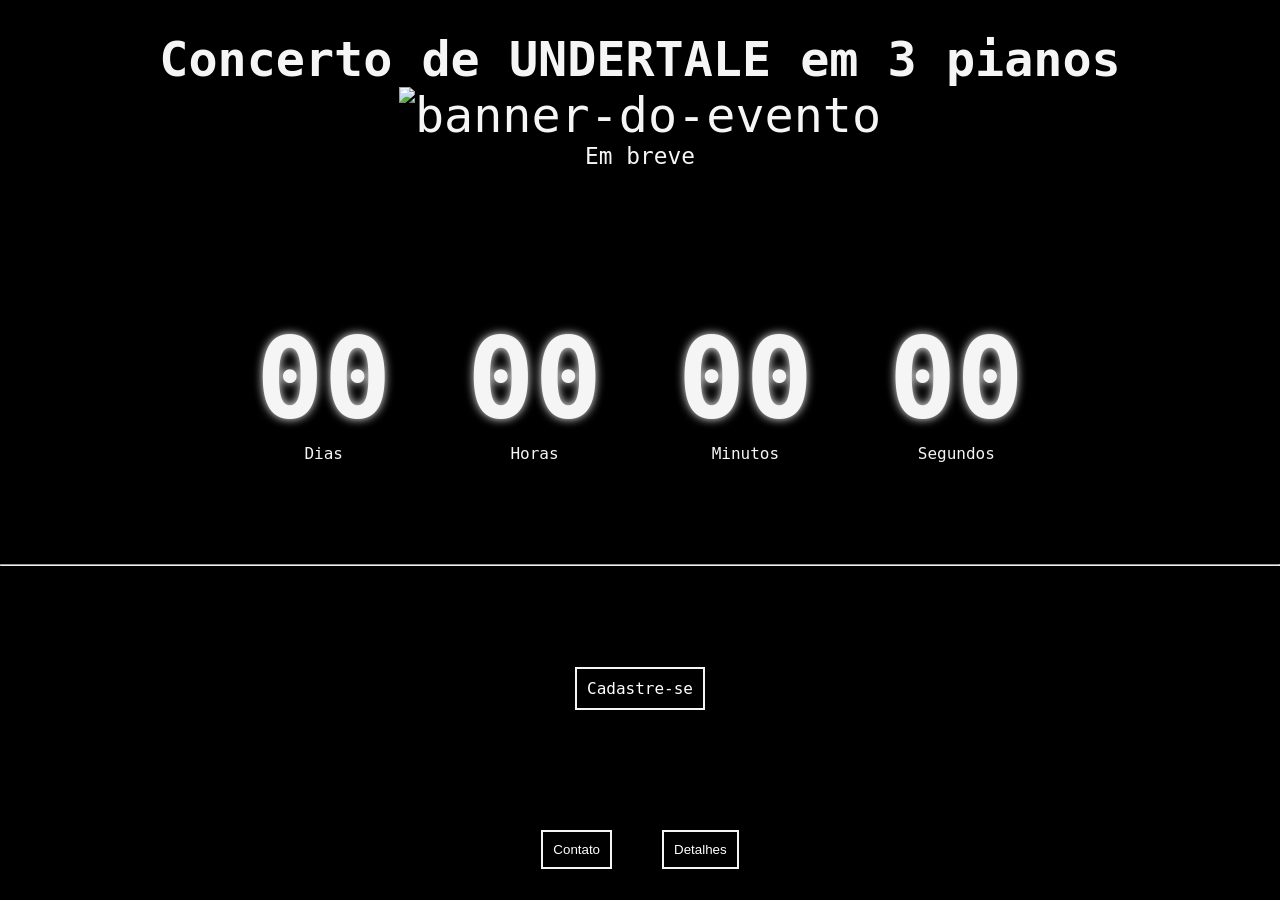
==== PROJETO_CONTADOR/index.html @ 2f6a962e "Projeto Contador Contador para o Concerto de UNDERTALE em Tóquio, Japão" ====
<!DOCTYPE html>
<html lang="pt-br">

<head>
    <meta charset="UTF-8">
    <meta name="viewport" content="width=device-width, initial-scale=1.0">
    <link rel="stylesheet" href="./css/style.css">
    <title>Concerto de UNDERTALE</title>
</head>

<body>
    <div class="container">
        <div class='title'>
            <h4>Concerto de UNDERTALE em 3 pianos</h4>
            <img class="banner" src="/img/Undertale.webp" alt="banner-do-evento">
            <p>Em breve</p>
            <br><br>
        </div>
        <div class="countdown">
            <div>
                <h1 id="dias">00</h1>
                <p>Dias</p>
            </div>
            <div>
                <h1 id="horas">00</h1>
                <p>Horas</p>
            </div>
            <div>
                <h1 id="minutos">00</h1>
                <p>Minutos</p>
            </div>
            <div>
                <h1 id="segundos">00</h1>
                <p>Segundos</p>
            </div>
        </div>
        <br> <br> <hr> <br> <br>
        <div class='button' id='btnCadastrar'>
            <p>Cadastre-se</p>
        </div>
        <br> <br> <br>
        <div class="botoes">
            <button class=button onclick="window.location.href='Contato.html'">Contato</button>
            <button class=button onclick="window.location.href='Detalhes.html'">Detalhes</button>
        </div>
        
    </div>

    <script src="./js/script.js"></script>
</body>

</html>
---- PROJETO_CONTADOR/css/style.css ----
* {
  margin: 0;
  padding: 0;
  box-sizing: border-box;
}
body {
  background-image: url("/img/undertale2.jpg");
  background-size: 100%;
  background-repeat: no-repeat;
  background-color: black;
  font-family: "Undertale", monospace;
  color: whitesmoke;
  /* user-select: none; */
}
header {
  background-color: black;
  color: whitesmoke;
  /* user-select: none; */
}
hr {
  width: 100vw;
}
.banner {
  width: 512px;
  height: 264px;
}
.form {
  width: 100px;
  height: auto;
  margin-left: 10px;
}
.title-c {
  display: flex;
  flex-direction: column;
  width: 100vw;
  height: 50vh;
  align-items: center;
  justify-content: space-evenly;
  text-align: center;
}
.container {
  display: flex;
  flex-direction: column;
  width: 100vw;
  height: 100vh;
  align-items: center;
  justify-content: space-evenly;
  text-align: center;

}
.container-c {
  display: flex;
  flex-direction: column;
  width: 100vw;
  height: 100vh;
}
h3 {
  font-size: 20px;
}
.title {
  font-size: calc(10px + 3vw);
}

.title p {
  font-size: calc(10px + 1vw);
}
.countdown {
  display: flex;
  width: 60vw;
  justify-content: space-between;
  flex-wrap: wrap;
}
.countdown h1 {
  font-size: calc(10px + 8vw);
  text-shadow: 0 0 10px whitesmoke;
}
.button {
  background-color: rgb(0, 0, 0);
  color: rgb(255, 255, 255);
  padding: 10px;
  cursor: pointer;
  border: solid 2px whitesmoke;
}

.button:hover {
  background-color: black;
  color: rgb(255, 230, 0);
  transform: scale(1.15);
}
.imagens {
  justify-content: space-evenly;
  align-items: center;
  display: flex;
}
.artista {
  width: calc(50px + 30vw);
  height: calc(50px + 30vw);
}
.telefone {
  height: 200px;
  width: 200px;
}
.botoes {
  display: flex;
  justify-content: center;
  align-items: center;
  gap: 50px;
}
.x {
  height: 50px;
  width: 50px;
}
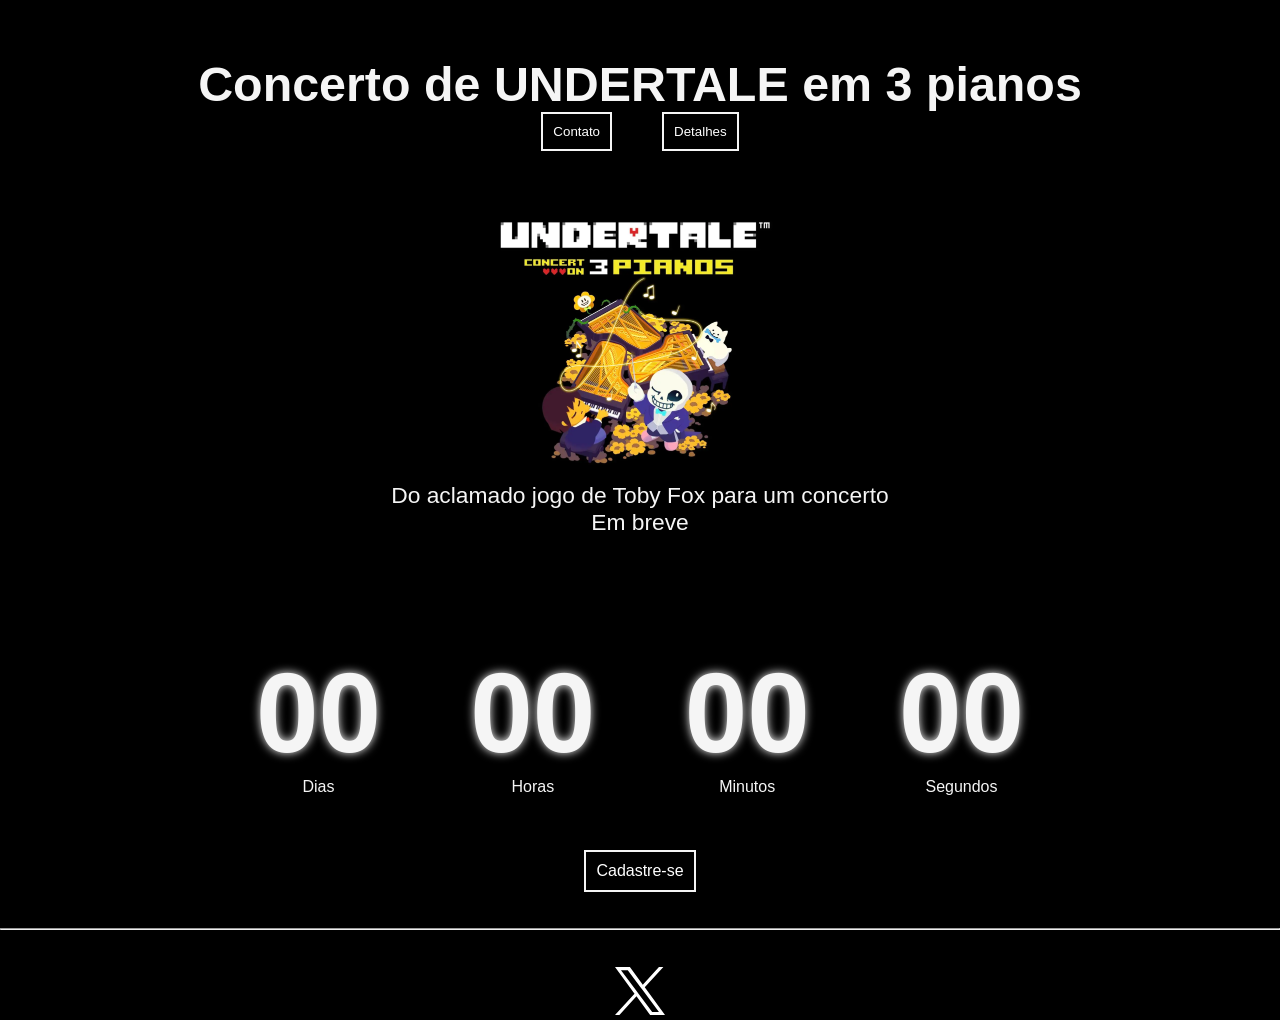
==== commit 37c1e47f: "Projeto Contador Projeto Contador" ====
--- a/PROJETO_CONTADOR/index.html
+++ b/PROJETO_CONTADOR/index.html
@@ -11,9 +11,18 @@
 <body>
     <div class="container">
         <div class='title'>
+            <br>
             <h4>Concerto de UNDERTALE em 3 pianos</h4>
-            <img class="banner" src="/img/Undertale.webp" alt="banner-do-evento">
-            <p>Em breve</p>
+            <div class="botoes">
+                <button class=button onclick="window.location.href='Contato.html'">Contato</button>
+                <button class=button onclick="window.location.href='Detalhes.html'">Detalhes</button>
+            </div>
+            <br>
+            <img class="banner" src="img/Undertale.webp" alt="banner-do-evento">
+            <p>Do aclamado jogo de Toby Fox para um concerto
+            </p>
+            <p>Em breve
+            </p>
             <br><br>
         </div>
         <div class="countdown">
@@ -34,16 +43,18 @@
                 <p>Segundos</p>
             </div>
         </div>
-        <br> <br> <hr> <br> <br>
+        <br> <br> <br>
         <div class='button' id='btnCadastrar'>
             <p>Cadastre-se</p>
         </div>
-        <br> <br> <br>
-        <div class="botoes">
-            <button class=button onclick="window.location.href='Contato.html'">Contato</button>
-            <button class=button onclick="window.location.href='Detalhes.html'">Detalhes</button>
+        <br> <br>
+        <hr>
+        <br> <br>
+         <div class="title-c">
+            <a href="https://x.com/undertale_sc24" class="botao"><img src="img/X.svg" alt="X" class="x"></a>
         </div>
-        
+
+
     </div>
 
     <script src="./js/script.js"></script>
--- a/PROJETO_CONTADOR/css/style.css
+++ b/PROJETO_CONTADOR/css/style.css
@@ -2,32 +2,34 @@
   margin: 0;
   padding: 0;
   box-sizing: border-box;
+}
+@font-face {
+  font-family: 'Determination';
+  src: url('/fonts/determination.woff2') format('woff2');
 }
 body {
   background-image: url("/img/undertale2.jpg");
   background-size: 100%;
   background-repeat: no-repeat;
   background-color: black;
-  font-family: "Undertale", monospace;
   color: whitesmoke;
-  /* user-select: none; */
-}
-header {
-  background-color: black;
-  color: whitesmoke;
+  font-family: 'Determination', sans-serif;
   /* user-select: none; */
 }
 hr {
   width: 100vw;
+}
+label {
+  display: block;
 }
 .banner {
   width: 512px;
   height: 264px;
 }
 .form {
-  width: 100px;
+  width: 200px;
   height: auto;
-  margin-left: 10px;
+  margin-left: 44vw;
 }
 .title-c {
   display: flex;
@@ -39,6 +41,7 @@
   text-align: center;
 }
 .container {
+  
   display: flex;
   flex-direction: column;
   width: 100vw;
@@ -55,16 +58,20 @@
   height: 100vh;
 }
 h3 {
+   font-family: 'Determination', sans-serif;
   font-size: 20px;
 }
 .title {
+   font-family: 'Determination', sans-serif;
   font-size: calc(10px + 3vw);
 }
 
 .title p {
+   font-family: 'Determination', sans-serif;
   font-size: calc(10px + 1vw);
 }
 .countdown {
+
   display: flex;
   width: 60vw;
   justify-content: space-between;
@@ -75,17 +82,18 @@
   text-shadow: 0 0 10px whitesmoke;
 }
 .button {
+   font-family: 'Determination', sans-serif;
   background-color: rgb(0, 0, 0);
   color: rgb(255, 255, 255);
   padding: 10px;
-  cursor: pointer;
   border: solid 2px whitesmoke;
 }
 
 .button:hover {
   background-color: black;
   color: rgb(255, 230, 0);
-  transform: scale(1.15);
+  border: solid 2px rgb(255, 230, 0);
+  transform: scale(1.10);
 }
 .imagens {
   justify-content: space-evenly;
@@ -101,6 +109,7 @@
   width: 200px;
 }
 .botoes {
+   font-family: 'Determination', sans-serif;
   display: flex;
   justify-content: center;
   align-items: center;
@@ -109,4 +118,12 @@
 .x {
   height: 50px;
   width: 50px;
-}+}
+label {
+   font-family: 'Determination', sans-serif;
+  display: block; /* Coloca a label em uma nova linha */
+  margin-bottom: 8px; /* Espaço entre a label e o campo */
+  font-size: 14px;
+  font-weight: bold;
+  
+}
